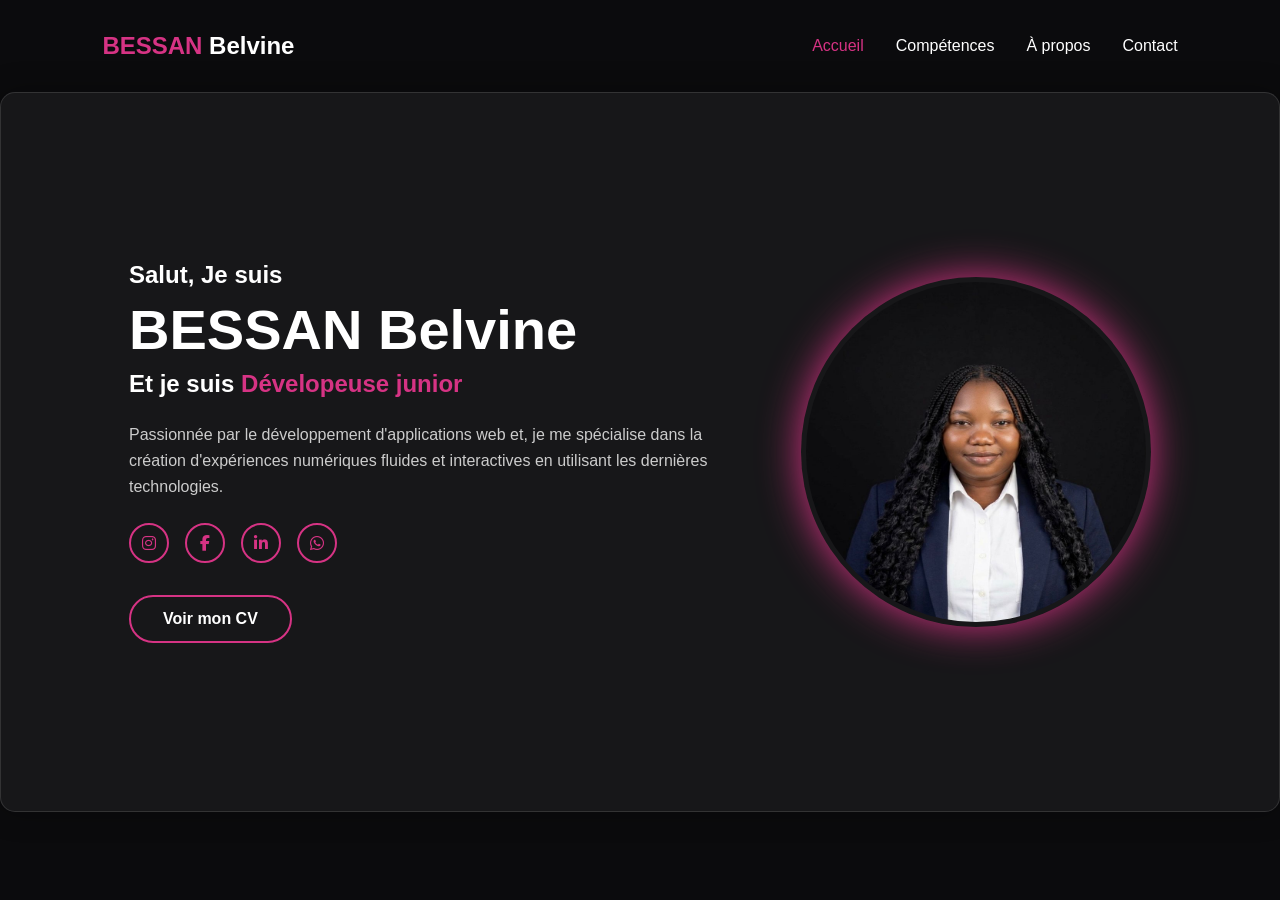
==== index.html @ a0e5f9c4 "portfolio" ====
<!DOCTYPE html>
<html lang="fr">

<head>
    <meta charset="UTF-8">
    <meta name="viewport" content="width=device-width, initial-scale=1.0">
    <title>Portfolio | BESSAN Belvine</title>
    <link rel="stylesheet" href="porte.css">
    <link rel="stylesheet" href="https://cdnjs.cloudflare.com/ajax/libs/font-awesome/6.4.0/css/all.min.css">
</head>

<body>

    <header>
        <nav>
            <div class="logo"><span>BESSAN</span> Belvine</div>
            <ul class="nav-links">
                <li><a href="porte.html" class="active">Accueil</a></li>
                <li><a href="competences.html">Compétences</a></li>
                <li><a href="apropos.html">À propos</a></li>
                <li><a href="contact.html">Contact</a></li>
            </ul>
        </nav>
    </header>

    <section class="hero">
        <div class="hero-content">
            <h3>Salut, Je suis</h3>
            <h1>BESSAN Belvine</h1>
            <h3>Et je suis <span class="text-accent">Dévelopeuse junior</span></h3>
            <p>
                Passionnée par le développement d'applications web et, je me spécialise dans la création d'expériences
                numériques fluides et interactives en utilisant les dernières technologies.
            </p>

            <div class="social-icons">
                <a href="#"><i class="fa-brands fa-instagram"></i></a>
                <a href="#"><i class="fa-brands fa-facebook-f"></i></a>
                <a href="#"><i class="fa-brands fa-linkedin-in"></i></a>
                <a href="#"><i class="fa-brands fa-whatsapp"></i></a>
            </div>

            <a href="cv.pdf" class="btn" target="_blank">Voir mon CV</a>
        </div>

        <div class="hero-img">
            <div class="img-container">
                <img src="bob.jpeg" alt="BESSAN Belvine">
            </div>
        </div>
    </section>
</body>

</html>
---- porte.css ----
/* Configuration Générale */
* {
    margin: 0;
    padding: 0;
    box-sizing: border-box;
    font-family: 'Segoe UI', Tahoma, Verdana, sans-serif;
}

body {
    background-color: #0b0b0d; /* Fond noir profond */
    color: white;
    overflow-x: hidden;
}

/* Header & Navigation */
header {
    padding: 2rem 8%;
}

nav {
    display: flex;
    justify-content: space-between;
    align-items: center;
}

.logo {
    font-size: 1.5rem;
    font-weight: 700;
}

.logo span {
    color: #d63384; /* Rose néon */
}

.nav-links {
    list-style: none;
    display: flex;
    gap: 2rem;
}

.nav-links a {
    text-decoration: none;
    color: white;
    font-weight: 500;
    transition: 0.3s;
}

 .nav-links a:hover {
    color: #d63384;
}

.settings-icon {
    font-size: 1.2rem;
    cursor: pointer;
}

/* Section Hero */
.hero {
    height: 80vh;
    display: flex;
    align-items: center;
    justify-content: space-between;
    padding: 0 10%;
}

.hero-content {
    max-width: 600px;
}

.hero-content h3 {
    font-size: 1.5rem;
    font-weight: 600;
}

.hero-content h1 {
    font-size: 3.5rem;
    margin: 0.5rem 0;
}

.text-accent {
    color: #d63384;
    padding-right: 5px;
}

.hero-content p {
    margin: 1.5rem 0;
    line-height: 1.6;
    color: #ccc;
}

/* Icônes Sociales */
.social-icons {
    display: flex;
    gap: 1rem;
    margin-bottom: 2rem;
}

.social-icons a {
    display: flex;
    align-items: center;
    justify-content: center;
    width: 40px;
    height: 40px;
    border: 2px solid #d63384;
    border-radius: 50%;
    color: #d63384;
    text-decoration: none;
    transition: 0.3s ease;
}

.social-icons a:hover {
    background-color: #d63384;
    color: white;
    box-shadow: 0 0 15px #d63384;
}

/* Bouton */
.btn {
    display: inline-block;
    padding: 0.8rem 2rem;
    background-color: transparent;
    border: 2px solid #d63384;
    color: white;
    text-decoration: none;
    border-radius: 30px;
    font-weight: 600;
    transition: 0.3s;
}

.btn:hover {
    background-color: #d63384;
    box-shadow: 0 0 20px #d63384;
}

/* Image avec l'effet de cercle néon */
.hero-img .img-container {
    width: 350px;
    height: 350px;
    border-radius: 50%;
    border: 5px solid transparent;
    box-shadow: 0 0 40px #d63384; /* Effet glow rose */
    overflow: hidden;
    display: flex;
    align-items: center;
    justify-content: center;
}

.hero-img img {
    width: 100%;
    height: 100%;
}

/* Sections communes */
main {
    padding: 4rem 8%;
    max-width: 1100px;
    margin: 0 auto;
}

section {
    margin-bottom: 3rem;
    background: rgba(255, 255, 255, 0.05);
    border: 1px solid rgba(255, 255, 255, 0.12);
    border-radius: 15px;
    padding: 2rem;
    box-shadow: 0 0 30px rgba(0, 0, 0, 0.3);
}

section h2 {
    margin-bottom: 1rem;
    font-size: 2rem;
    color: #f8f9fa;
    padding-bottom: 0.2rem;
}

section p {
    line-height: 1.7;
    color: #dcdcdc;
}

/* Table styles */
table {
    width: 100%;
    border-collapse: collapse;
    margin-top: 1rem;
    background: rgba(255, 255, 255, 0.08);
}

table th, table td {
    border: 1px solid rgba(255, 255, 255, 0.2);
    padding: 0.9rem 1rem;
    text-align: left;
}

table th {
    background: rgba(214, 51, 132, 0.5);
    color: #fff;
}




/* Formulaire*/
form {
    display: flex;
    flex-direction: column;
    gap: 1rem;
}

fieldset {
    border: 1px solid rgba(255, 255, 255, 0.35);
    border-radius: 12px;
    padding: 1rem;
    background: rgba(255, 255, 255, 0.04);
}

label {
    color: #ccc;
}

input, select, textarea {
    width: 100%;
    padding: 0.75rem;
    border: 1px solid rgba(255, 255, 255, 0.3);
    border-radius: 8px;
    background: #111;
    color: white;
}

input:focus, select:focus, textarea:focus {
    outline: none;
    border-color: #d63384;
    box-shadow: 0 0 8px rgba(214, 51, 132, 0.5);
}

button.send, button.delete {
    cursor: pointer;
    border: 0;
    border-radius: 8px;
    font-weight: 700;
    padding: 0.8rem 1.1rem;
    transition: 0.3s ease;
}

button.send {
    background: #d63384;
    color: white;
}

button.send:hover {
    background: #ff5ea6;
}

button.delete {
    background: #2a2a2a;
    color: #eee;
}

button.delete:hover {
    background: #444;
}

/* Footer */
footer {
    text-align: center;
    padding: 1rem 8%;
    margin-top: 2rem;
    color: #bbb;
}

/* Navigation active/hover */
.nav-links a {
    text-decoration: none;
    color: white;
    font-weight: 500;
    transition: color 0.25s ease;
}

.nav-links a:hover,
.nav-links a.active {
    color: #d63384;
}
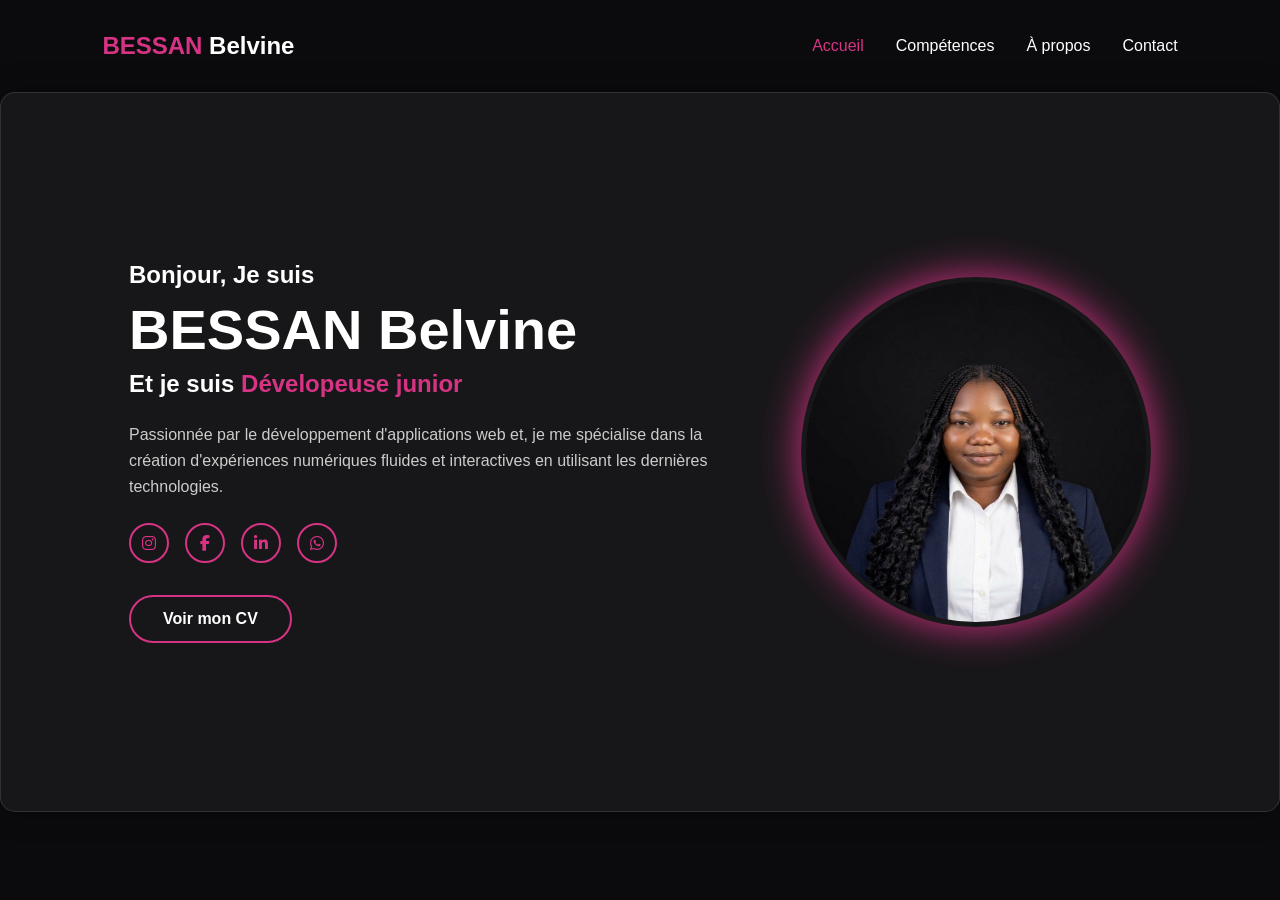
==== commit f7a882eb: "portfolio2" ====
--- a/index.html
+++ b/index.html
@@ -15,7 +15,7 @@
         <nav>
             <div class="logo"><span>BESSAN</span> Belvine</div>
             <ul class="nav-links">
-                <li><a href="porte.html" class="active">Accueil</a></li>
+                <li><a href="index.html" class="active">Accueil</a></li>
                 <li><a href="competences.html">Compétences</a></li>
                 <li><a href="apropos.html">À propos</a></li>
                 <li><a href="contact.html">Contact</a></li>
@@ -25,7 +25,7 @@
 
     <section class="hero">
         <div class="hero-content">
-            <h3>Salut, Je suis</h3>
+            <h3>Bonjour, Je suis</h3>
             <h1>BESSAN Belvine</h1>
             <h3>Et je suis <span class="text-accent">Dévelopeuse junior</span></h3>
             <p>
@@ -40,7 +40,7 @@
                 <a href="#"><i class="fa-brands fa-whatsapp"></i></a>
             </div>
 
-            <a href="cv.pdf" class="btn" target="_blank">Voir mon CV</a>
+            <a href="cv_.pdf" class="btn" target="_blank">Voir mon CV</a>
         </div>
 
         <div class="hero-img">
--- a/porte.css
+++ b/porte.css
@@ -281,3 +281,34 @@
     color: #d63384;
 }
 
+
+/* Responsive */
+@media (max-width: 768px) {
+    .hero {
+        flex-direction: column-reverse;
+        text-align: center;
+        height: auto;
+        padding-top: 50px;
+    }
+    .nav-links {
+        display: flex; 
+        flex-direction: column; 
+        align-items: center;
+        gap: 10px;
+    }
+    .social-icons {
+        justify-content: center;
+    }
+    .hero-img .img-container {
+        width: 250px;
+        height: 250px;
+        margin-bottom: 2rem;
+    }
+    main {
+        padding: 3rem 5%;
+    }
+    section {
+        padding: 1.2rem;
+        border-radius: 10px;
+    }
+}
